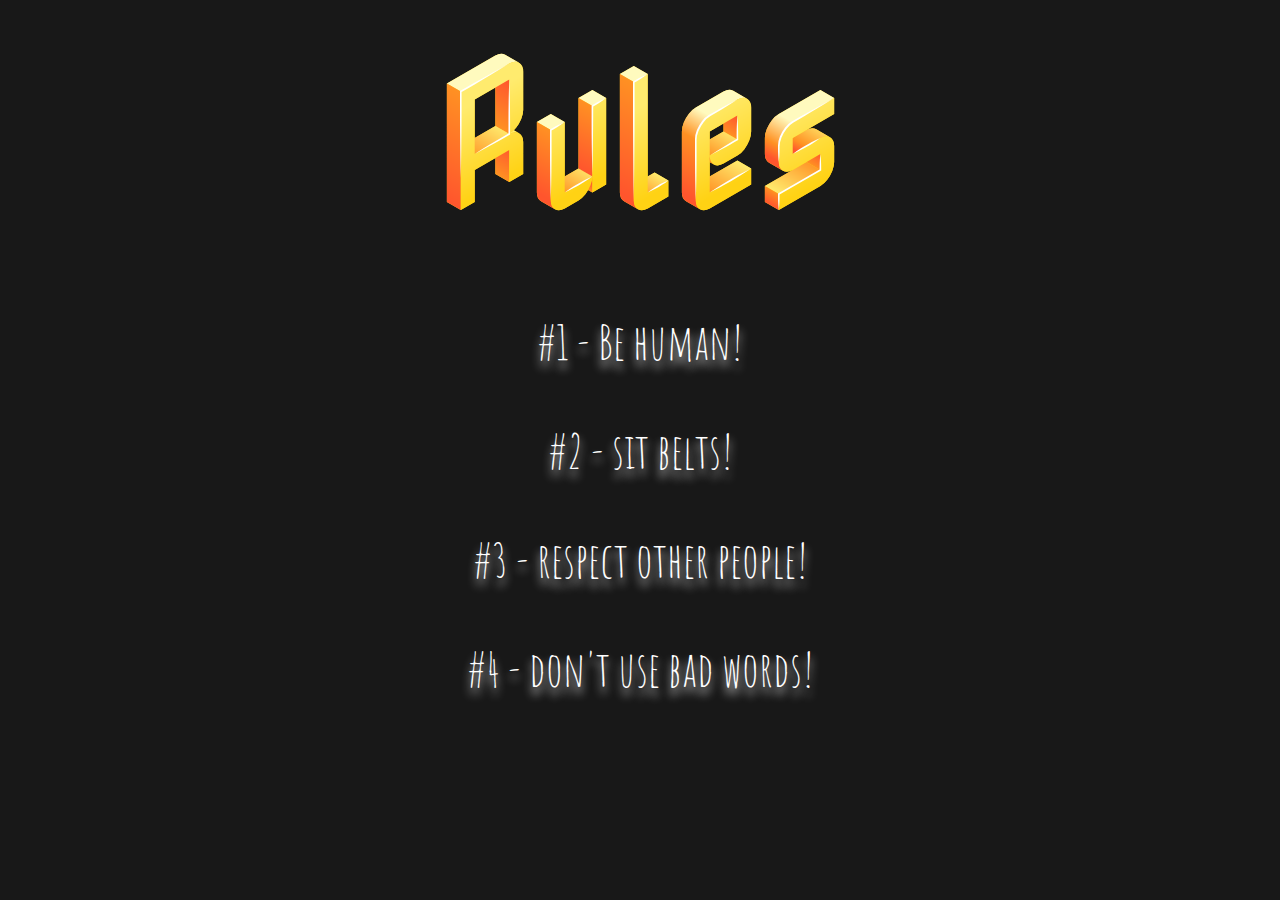
==== index.html @ b8a8fdd6 "Add files via upload" ====
<!DOCTYPE html>
<html>
<head>
	<meta charset="utf-8">
	<meta name="viewport" content="width=device-width, initial-scale=1">
	<title>Sin1yy rules</title>
	<link rel="stylesheet" type="text/css" href="style.css">
</head>
<body>
<h1 class="rules">Rules</h1>
<p class="rule">#1 - Be human!</p>
<p class="rule">#2 - sit belts!</p>
<p class="rule">#3 - respect other people!</p>
<p class="rule">#4 - don't use bad words!</p>
</body>
</html>
---- style.css ----
@import url('https://fonts.googleapis.com/css2?family=Amatic+SC&family=Bungee+Spice&family=Nabla&display=swap');
@import url('https://fonts.googleapis.com/css2?family=Bungee+Spice&family=Nabla&display=swap');
@import url('https://fonts.googleapis.com/css2?family=Bungee+Spice&display=swap');
html, body{
	padding: 0;
	margin: 0;
	color: white;
	background-color: #181818;
}
.rules{
	font-family: 'Nabla', cursive;
	font-size: 10em;
	padding: 0;
	margin: 0;
	text-align: center;
}
.rule{
	font-size: 3em;
	text-shadow: 0px 7px 10px;
	font-family: 'Amatic SC', cursive;
	text-align: center;
}
@media (max-width: 530px){
	.rules{
	font-family: 'Nabla', cursive;
	font-size: 8em;
	padding: 0;
	margin: 0;
	text-align: center;
}
.rule{
	font-size: 2.9em;
	text-shadow: 0px 7px 10px;
	font-family: 'Amatic SC', cursive;
	text-align: center;
}
}
@media (max-width: 440px){
	.rules{
	font-family: 'Nabla', cursive;
	font-size: 6em;
	padding: 0;
	margin: 0;
	text-align: center;
}
.rule{
	font-size: 2.5em;
	text-shadow: 0px 7px 10px;
	font-family: 'Amatic SC', cursive;
	text-align: center;
}
}
@media (max-width: 350px){
	.rules{
	font-family: 'Nabla', cursive;
	font-size: 5em;
	padding: 0;
	margin: 0;
	text-align: center;
}
.rule{
	font-size: 2em;
	text-shadow: 0px 7px 10px;
	font-family: 'Amatic SC', cursive;
	text-align: center;
}
}
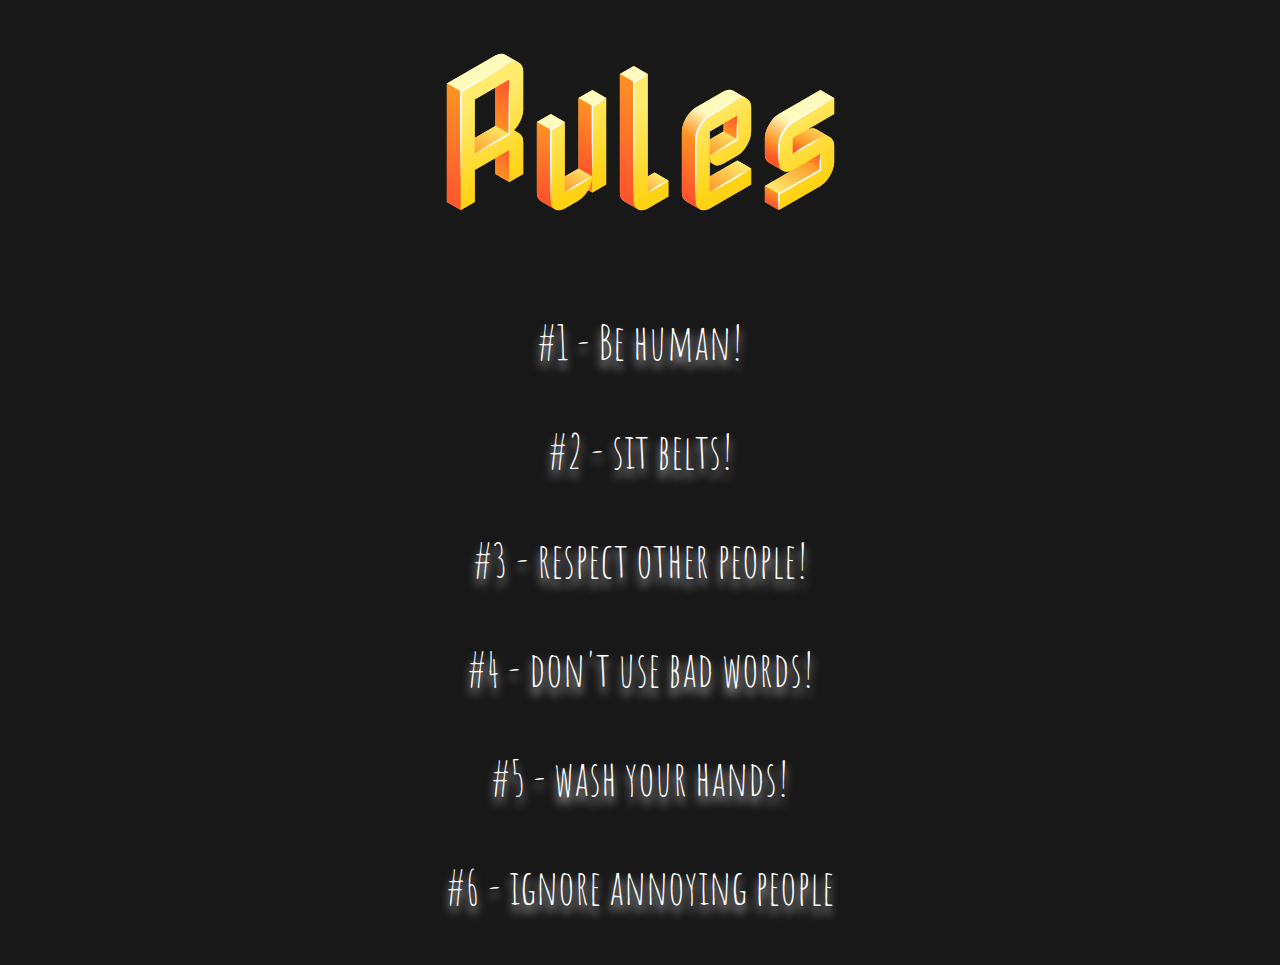
==== commit 6cae1bc1: "Update index.html" ====
--- a/index.html
+++ b/index.html
@@ -12,5 +12,7 @@
 <p class="rule">#2 - sit belts!</p>
 <p class="rule">#3 - respect other people!</p>
 <p class="rule">#4 - don't use bad words!</p>
+<p class="rule">#5 - wash your hands!</p>
+<p class="rule">#6 - ignore annoying people</p>
 </body>
-</html>+</html>
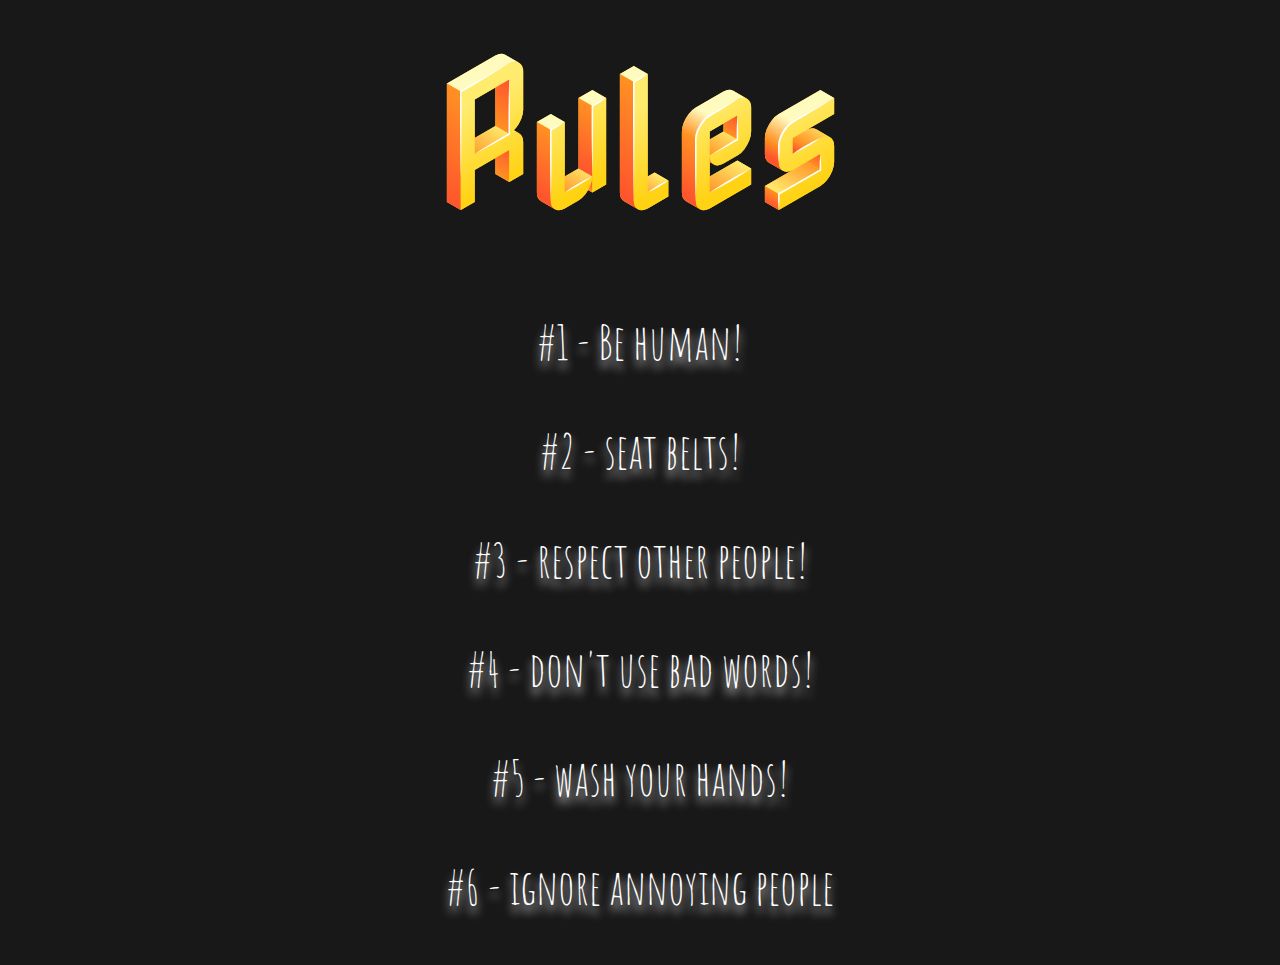
==== commit 0e294b4c: "Update index.html" ====
--- a/index.html
+++ b/index.html
@@ -9,7 +9,7 @@
 <body>
 <h1 class="rules">Rules</h1>
 <p class="rule">#1 - Be human!</p>
-<p class="rule">#2 - sit belts!</p>
+<p class="rule">#2 - seat belts!</p>
 <p class="rule">#3 - respect other people!</p>
 <p class="rule">#4 - don't use bad words!</p>
 <p class="rule">#5 - wash your hands!</p>
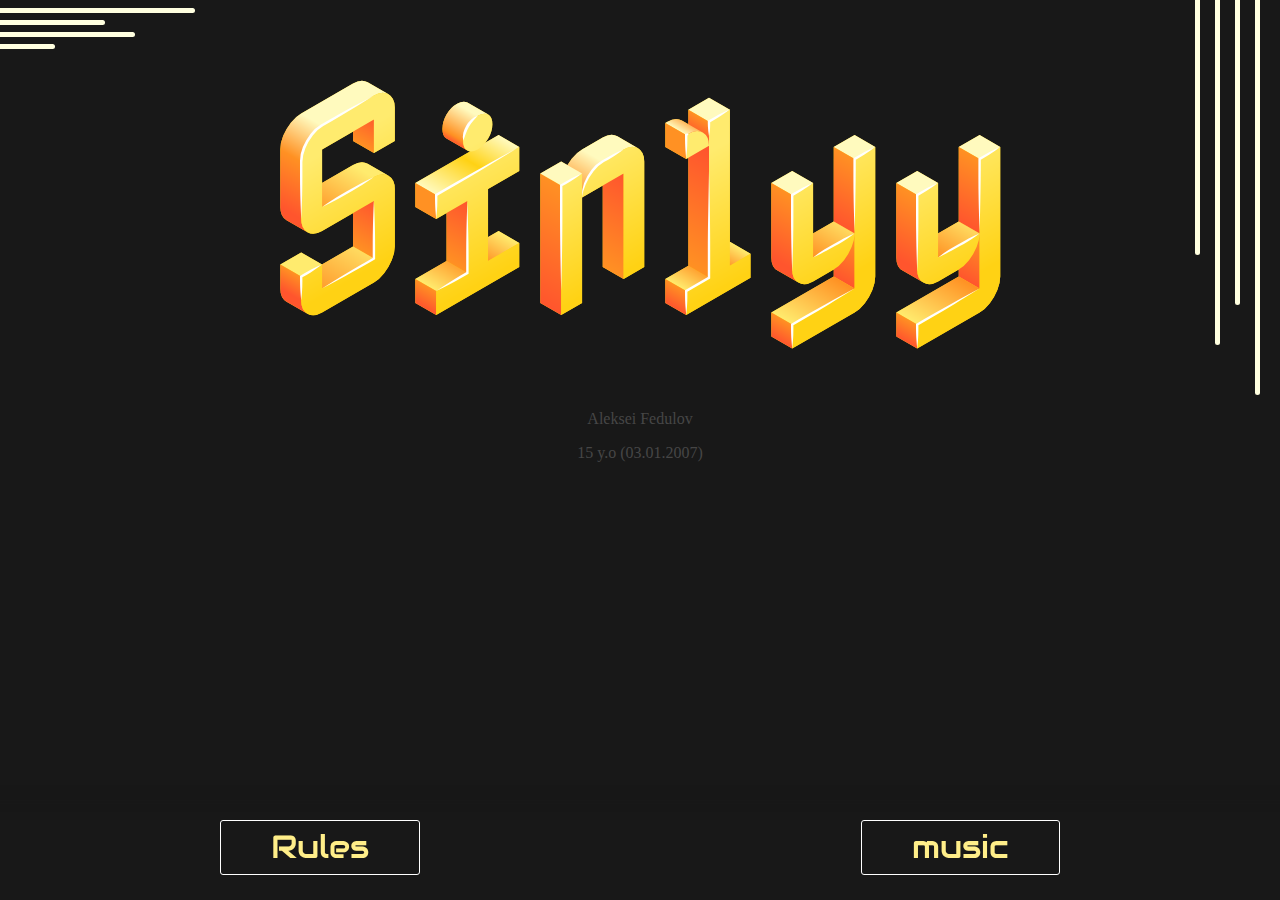
==== commit 2346b4c3: "Add files via upload" ====
--- a/index.html
+++ b/index.html
@@ -3,16 +3,45 @@
 <head>
 	<meta charset="utf-8">
 	<meta name="viewport" content="width=device-width, initial-scale=1">
-	<title>Sin1yy rules</title>
+	<title>Sin1yy - home</title>
 	<link rel="stylesheet" type="text/css" href="style.css">
 </head>
 <body>
-<h1 class="rules">Rules</h1>
-<p class="rule">#1 - Be human!</p>
-<p class="rule">#2 - seat belts!</p>
-<p class="rule">#3 - respect other people!</p>
-<p class="rule">#4 - don't use bad words!</p>
-<p class="rule">#5 - wash your hands!</p>
-<p class="rule">#6 - ignore annoying people</p>
-</body>
-</html>
+	<h1 class="sin">Sin1yy</h1>
+	<p class="aleksei">Aleksei Fedulov</p>
+	<p class="aleksei">15 y.o (03.01.2007)</p>
+	<div class="footer"> 
+		<a class="torules"href="torules.html">Rules</a>
+		<a class="torules"href="torules.html">music</a>
+	</div>
+<div class="footerchek"></div>
+<div>
+	<div class="line">
+		
+	</div>
+	<div class="line2">
+		
+	</div>
+	<div class="line3">
+		
+	</div>
+	<div class="line4">
+		
+	</div>
+</div>
+<div>
+	<div class="liner">
+		
+	</div>
+	<div class="line2r">
+		
+	</div>
+	<div class="line3r">
+		
+	</div>
+	<div class="line4r">
+		
+	</div>
+</div>
+
+</html>--- a/style.css
+++ b/style.css
@@ -1,3 +1,4 @@
+@import url('https://fonts.googleapis.com/css2?family=Amatic+SC&family=Audiowide&family=Bungee+Spice&family=Nabla&display=swap');
 @import url('https://fonts.googleapis.com/css2?family=Amatic+SC&family=Bungee+Spice&family=Nabla&display=swap');
 @import url('https://fonts.googleapis.com/css2?family=Bungee+Spice&family=Nabla&display=swap');
 @import url('https://fonts.googleapis.com/css2?family=Bungee+Spice&display=swap');
@@ -64,4 +65,181 @@
 	font-family: 'Amatic SC', cursive;
 	text-align: center;
 }
-}+}
+.torules{
+	color: #ffee89;
+	font-family: 'Audiowide', cursive;
+	justify-content: space-around;
+	text-align: center;
+	cursor: pointer;
+	display: flex;
+	font-size: 2em;
+	border: 1px solid white;
+	padding: 5px 87px;
+	transition: 0.3s;
+	background-color: #181818;
+	margin: 0 auto;
+	text-align: center;
+	max-width: 200px;
+	cursor: pointer;
+	max-height: 43px;
+	display: flex;
+	border: 1px solid white;
+	padding: 5px 50px;
+	border-radius: 3px;
+	text-decoration: none;
+}
+.torules:hover{
+	background-color: black;
+	opacity: 0.5;
+	margin-top: -10px;
+}
+.back{
+	text-decoration: none;
+	margin: 0 auto;
+	text-align: center;
+	max-width: 200px;
+	cursor: pointer;
+	display: flex;
+	border: 1px solid white;
+	padding: 20px 50px;
+	border-radius: 3px;
+}
+.back{
+	color: #ffee89;
+	font-family: 'Audiowide', cursive;
+	justify-content: space-around;
+	text-align: center;
+	cursor: pointer;
+	display: flex;
+	font-size: 2em;
+	border: 1px solid white;
+	padding: 5px 87px;
+	transition: 0.3s;
+	background-color: #181818;
+	margin: 0 auto;
+	text-align: center;
+	max-width: 200px;
+	cursor: pointer;
+	max-height: 43px;
+	display: flex;
+	border: 1px solid white;
+	padding: 5px 50px;
+	border-radius: 3px;
+	text-decoration: none;
+}
+.back:hover{
+	background-color: black;
+	opacity: 0.5;
+}
+
+.footer{
+	justify-content: space-around;
+	display: flex;
+	z-index: 20;
+	width: 100%;
+	box-shadow: 0px 0px 10px 20px #181818;
+	height: 80px;
+	position: fixed;
+
+	bottom: 0;
+	left: 0;
+	background-color: #181818;
+}
+.footerchek{
+	width: 100%;
+	height: 80px;
+	bottom: 0;
+	left: 0;
+	background-color: #181818;
+}
+.sin{
+	text-align: center;
+	font-family: 'Nabla', cursive;
+	font-size: 15em;
+	padding: 0;
+	margin: 0;
+
+}
+.aleksei{
+	color: #464646;
+	text-align: center;
+}
+.line{
+	width: 200px;
+	background-color: lightyellow;
+	position: absolute;
+	left: -5px;
+	top: 8px;
+	height: 5px;
+	border-radius: 3px;
+}
+.line2{
+	width: 110px;
+	background-color: lightyellow;
+	position: absolute;
+	left: -5px;
+	top: 20px;
+	height: 5px;
+	border-radius: 3px;
+}
+.line3{
+	width: 140px;
+	background-color: lightyellow;
+	position: absolute;
+	left: -5px;
+	top: 32px;
+	height: 5px;
+	border-radius: 3px;
+}
+.line4{
+	width: 60px;
+	background-color: lightyellow;
+	position: absolute;
+	left: -5px;
+	top: 44px;
+	height: 5px;
+	border-radius: 3px;
+}
+
+.liner{
+	width: 5px;
+	background-color: lightyellow;
+	position: absolute;
+	right: 20px;
+	top: -5px;
+	height: 400px;
+	border-radius: 3px;
+}
+.line2r{
+	width: 5px;
+	background-color: lightyellow;
+	position: absolute;
+	right: 40px;
+	top: -5px;
+	height: 310px;
+	border-radius: 3px;
+}
+.line3r{
+	width: 5px;
+	background-color: lightyellow;
+	position: absolute;
+	right: 60px;
+	top: -5px;
+	height: 350px;
+	border-radius: 3px;
+}
+.line4r{
+	width: 5px;
+	background-color: lightyellow;
+	position: absolute;
+	right: 80px;
+	top: -5px;
+	height: 260px;
+	border-radius: 3px;
+}
+
+
+
+
+
